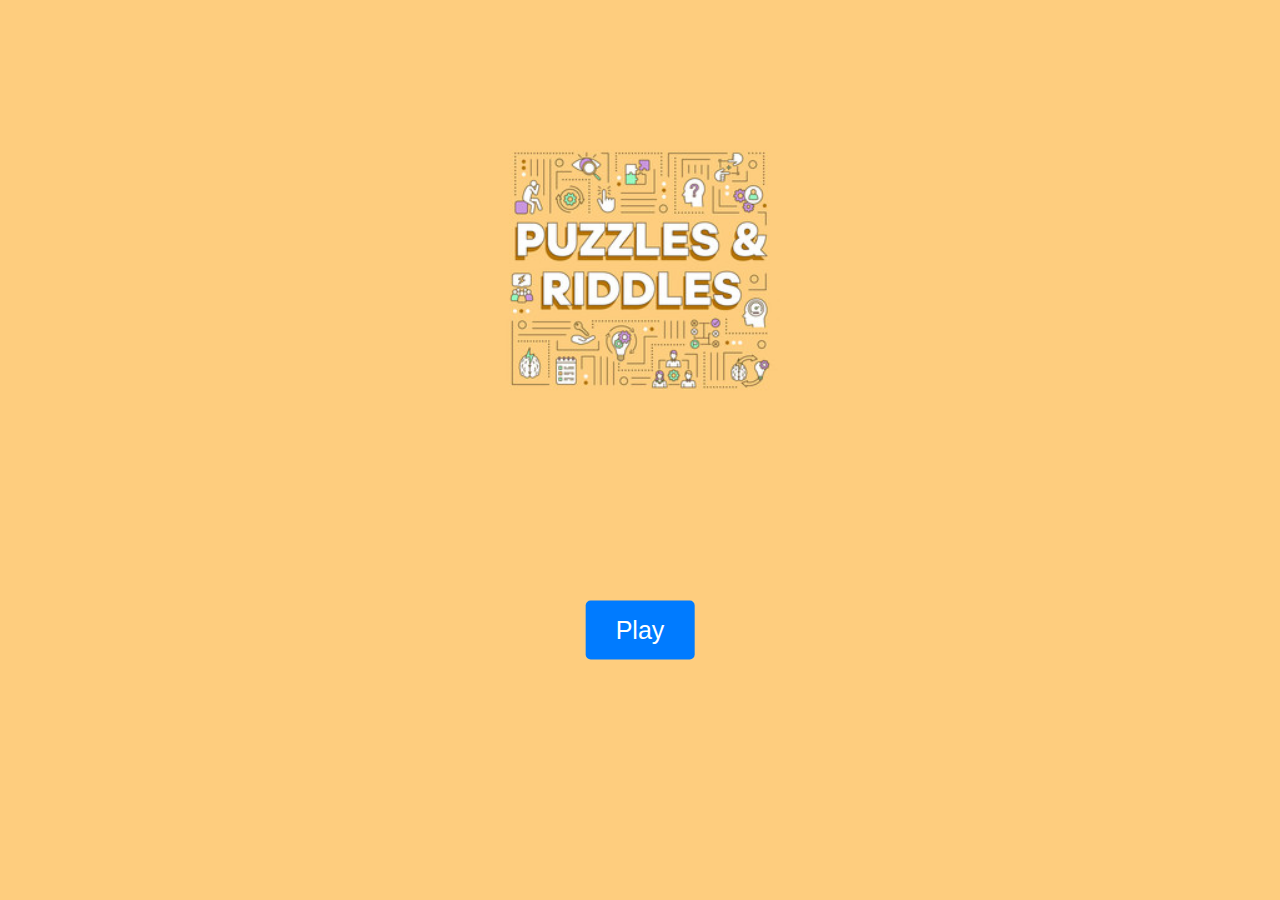
==== index.html @ f787986b "Made changes" ====
<!DOCTYPE html>
<html lang="en">
<head>
    <meta charset="UTF-8">
    <meta name="viewport" content="width=device-width, initial-scale=1.0">
    <title>Quiz Start Page</title>
    <link rel="stylesheet" href="Frontpage.css">
</head>
<body>
    <img id="quizlogo" src="./assets/riddle logo.jpg " alt="">
    <button id="popup-button">Play</button>

    <div id="popup-container" class="popup">
        <div class="popup-content">
            <span class="close" id="close-popup">&times;</span>
            <h2>INSTRUCTIONS</h2>
            <!-- <p><span> /** Please click submit and then start **/</span> </p> -->
           <div class="instructionList">
                <p>1. You only have <span>10 seconds</span> per question.</p>
                <p>2. Once you select the question, you can't reselect.</p>
                <p>3. You can't select any option once the timer goes off.</p>
                <p>4. You can't exit from the quiz once you start.</p>
                <p>5. Scores will be added for each correct answer.</p>
                <p><button id="continue-btn" onclick="showpopup()">Continue</button></p>

           </div>
                <form id="myForm" >
                    <h3>Fill up and start</h3>
                    <label for="inputData"></label>
                    <input type="text" id="inputData"  class="name" placeholder="Name" required><br><br>
                    <label for="inputData" ></label>
                    <input type="name" id="inputData"  class="nickname" placeholder="NickName" required><br><br>
                    <button id="submit" type="submit">START</button>
                </form> 
            </div>
        </div>
    </div>
    <script src="Frontpage.js"></script>
</body>
</html>
---- Frontpage.css ----
*{
    margin: 0;
    padding: 0;
    box-sizing: border-box;
    font-family: Verdana, Geneva, Tahoma, sans-serif;
}

body {
    background: #fecd7e;
}

#quizlogo {
    position: absolute;
    top: 30%;
    left: 50%;
    transform: translate(-50%, -50%);
    height: 300px;

}

.popup {
    display: none;
    position: fixed;
    top: 0;
    left: 0;
    width: 100%;
    height: 100%;
    background-color: rgba(0, 0, 0, 0.7);
    text-align: center;
    padding-top: 100px;
    z-index: 1;
}

#popup-button{
    position:absolute;
    top:70%;
    left: 50%;
    transform: translate(-50%, -50%);
}

#popup-button {
    font-size: 25px;
    font-weight: 500;
    color:white;
    padding: 15px 30px;
    border: none;
    outline: none;
    border-radius: 5px;
    background: #007bff;
    cursor: pointer;
    /* display: none; */
} 

#popup-button:hover {
    background: white;
    color: #007bff;
    border: 1px solid #007bff;
} 

span {
    color: #007bff;
}


.popup-content {
    background-color: #fff;
    padding: 40px;
    border-radius: 5px;
    box-shadow: 0px 0px 10px rgba(0, 0, 0, 0.5);
    position: absolute;
    top: 50%;
    left: 50%;
    transform: translate(-50%, -50%);
    /* width: 50%; */
    /* visibility: visible; */
    
}

.close {
    position: absolute;
    top: 10px;
    right: 10px;
    font-size: 20px;
    cursor: pointer;
}


h2 {
    text-align: center;
    border-bottom: 3px solid black;
    padding-bottom: 10px;
}

.instructionList {
    border-bottom: 3px solid black;
}

p {
    padding: 5px;
}

#continue-btn {
    margin-top: 10px;
    /* margin-left: 75% ; */
    padding: 9px;
    background-color:#007bff;
    border: none;
    color: white;
    border-radius: 5px;
    cursor: pointer;
    /* display: none; */
}

#continue-btn:hover {
    border: 0.1px solid #007bff;
    background: white;
    color: #007bff;
}

#myForm {
    margin: 20px;
    padding: 15px;
    /* border: 5px solid #bbb ; */
    border-radius: 20px;
    display: none;
}

input {
    margin-top: 10px ;
    text-align: center;
}

#inputData {
    height: 30px;
}

#submit {
    padding: 5px;
    cursor: pointer;
}

#submit{
    /* margin: 0px; */
    padding: 9px;
    background-color: #007bff;
    border: none;
    color: white;
    border-radius: 5px;
    cursor: pointer;
    /* margin-left: 35% ; */
}

#submit:hover {
    border: 0.1px solid #007bff;
    background: white;
    color: #007bff;
}

button {
    text-align: center;
}
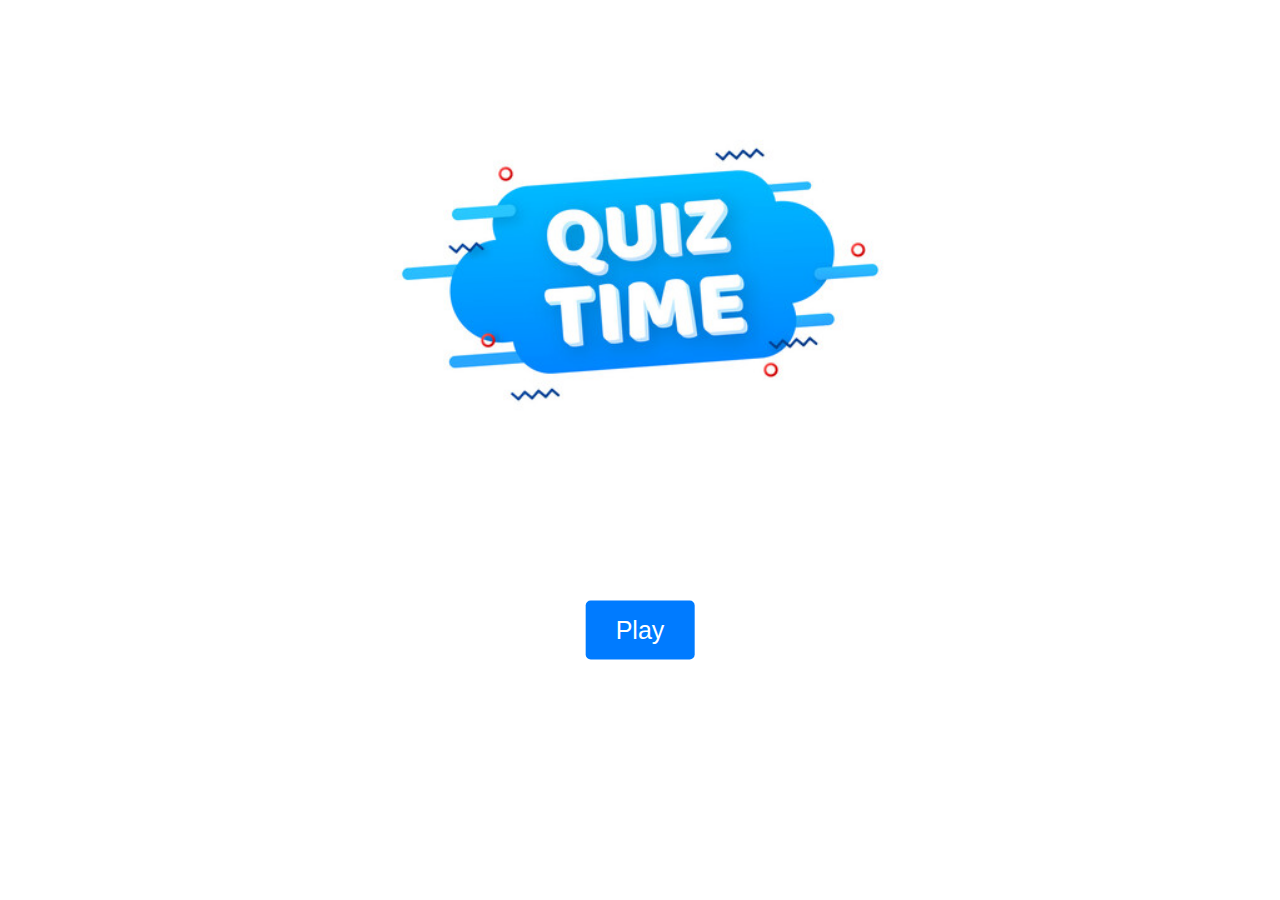
==== commit 777d774f: "made changes" ====
--- a/index.html
+++ b/index.html
@@ -5,18 +5,18 @@
 <head>
     <meta charset="UTF-8">
     <meta name="viewport" content="width=device-width, initial-scale=1.0">
-    <title>Quiz Start Page</title>
-    <link rel="stylesheet" href="Frontpage.css">
+    <title>Quiz start page</title>
+    <link rel="stylesheet" href="index.css">
 </head>
 <body>
-    <img id="quizlogo" src="./assets/riddle logo.jpg " alt="">
+    <img id="quizlogo" src="./assets/Quiz-logo.jpg " alt="">
     <button id="popup-button">Play</button>
 
     <div id="popup-container" class="popup">
         <div class="popup-content">
             <span class="close" id="close-popup">&times;</span>
             <h2>INSTRUCTIONS</h2>
-            <!-- <p><span> /** Please click submit and then start **/</span> </p> -->
+
            <div class="instructionList">
                 <p>1. You only have <span>10 seconds</span> per question.</p>
                 <p>2. Once you select the question, you can't reselect.</p>
@@ -27,7 +27,7 @@
 
            </div>
                 <form id="myForm" >
-                    <h3>Fill up and start</h3>
+                    <h3>Fill up & start</h3>
                     <label for="inputData"></label>
                     <input type="text" id="inputData"  class="name" placeholder="Name" required><br><br>
                     <label for="inputData" ></label>
@@ -37,6 +37,6 @@
             </div>
         </div>
     </div>
-    <script src="Frontpage.js"></script>
+    <script src="index.js"></script>
 </body>
 </html>
--- a/index.css
+++ b/index.css
@@ -0,0 +1,163 @@
+*{
+    margin: 0;
+    padding: 0;
+    box-sizing: border-box;
+    font-family: Verdana, Geneva, Tahoma, sans-serif;
+}
+
+body {
+    background: white;
+}
+
+#quizlogo {
+    position: absolute;
+    top: 30%;
+    left: 50%;
+    transform: translate(-50%, -50%);
+    height: 300px;
+
+}
+
+.popup {
+    display: none;
+    position: fixed;
+    top: 0;
+    left: 0;
+    width: 100%;
+    height: 100%;
+    background-color: rgba(0, 0, 0, 0.7);
+    text-align: center;
+    padding-top: 100px;
+    z-index: 1;
+}
+
+#popup-button{
+    position:absolute;
+    top:70%;
+    left: 50%;
+    transform: translate(-50%, -50%);
+}
+
+#popup-button {
+    font-size: 25px;
+    font-weight: 500;
+    color:white;
+    padding: 15px 30px;
+    border: none;
+    outline: none;
+    border-radius: 5px;
+    background: #007bff;
+    cursor: pointer;
+    /* display: none; */
+} 
+
+#popup-button:hover {
+    background: white;
+    color: #007bff;
+    border: 1px solid #007bff;
+} 
+
+span {
+    color: #007bff;
+}
+
+
+.popup-content {
+    background-color: #fff;
+    padding: 40px;
+    border-radius: 5px;
+    box-shadow: 0px 0px 10px rgba(0, 0, 0, 0.5);
+    position: absolute;
+    top: 50%;
+    left: 50%;
+    transform: translate(-50%, -50%);
+    /* width: 50%; */
+    /* visibility: visible; */
+    
+}
+
+.close {
+    position: absolute;
+    top: 10px;
+    right: 10px;
+    font-size: 20px;
+    cursor: pointer;
+}
+
+
+h2 {
+    text-align: center;
+    border-bottom: 3px solid black;
+    padding-bottom: 10px;
+}
+
+.instructionList {
+    border-bottom: 3px solid black;
+}
+
+p {
+    padding: 5px;
+}
+
+#continue-btn {
+    margin-top: 10px;
+    /* margin-left: 75% ; */
+    padding: 9px;
+    background-color:#007bff;
+    border: none;
+    color: white;
+    border-radius: 5px;
+    cursor: pointer;
+    /* display: none; */
+}
+
+#continue-btn:hover {
+    border: 0.1px solid #007bff;
+    background: white;
+    color: #007bff;
+}
+
+#myForm {
+    margin: 20px;
+    padding: 15px;
+    /* border: 5px solid #bbb ; */
+    border-radius: 20px;
+    display: none;
+}
+
+input {
+    margin-top: 10px ;
+    text-align: center;
+}
+
+#inputData {
+    height: 30px;
+}
+
+#submit {
+    padding: 5px;
+    cursor: pointer;
+}
+
+#submit{
+    /* margin: 0px; */
+    padding: 9px;
+    background-color: #007bff;
+    border: none;
+    color: white;
+    border-radius: 5px;
+    cursor: pointer;
+    /* margin-left: 35% ; */
+}
+
+#submit:hover {
+    border: 0.1px solid #007bff;
+    background: white;
+    color: #007bff;
+}
+
+button {
+    text-align: center;
+}
+
+
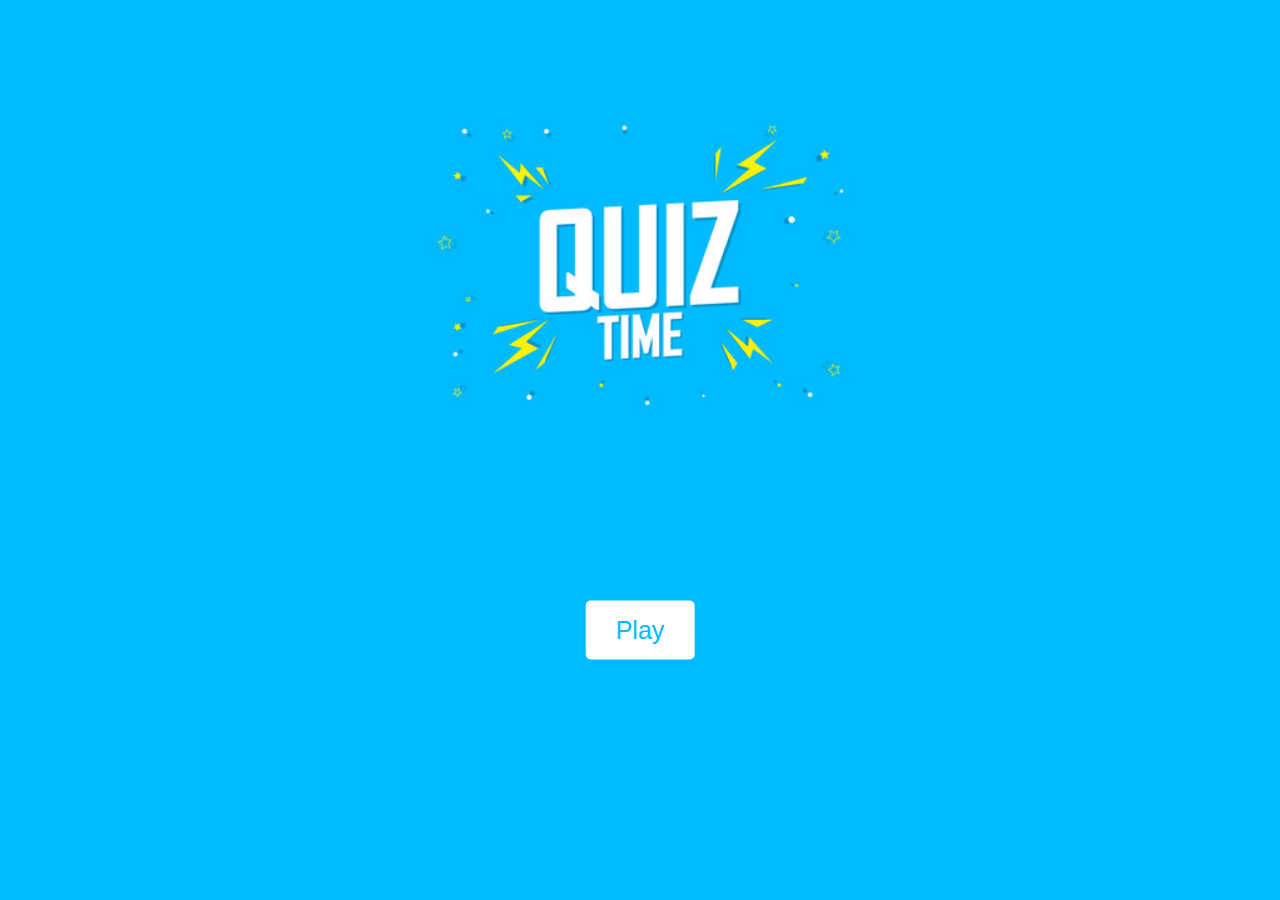
==== commit c3715ca9: "Made changes" ====
--- a/index.html
+++ b/index.html
@@ -7,33 +7,48 @@
     <meta name="viewport" content="width=device-width, initial-scale=1.0">
     <title>Quiz start page</title>
     <link rel="stylesheet" href="index.css">
+    <link rel="icon" href="./assets/quizicon.jpg">
 </head>
 <body>
-    <img id="quizlogo" src="./assets/Quiz-logo.jpg " alt="">
+    <img id="quizlogo" src="./assets/quiz-icon.jpg " alt="">
     <button id="popup-button">Play</button>
 
     <div id="popup-container" class="popup">
         <div class="popup-content">
-            <span class="close" id="close-popup">&times;</span>
             <h2>INSTRUCTIONS</h2>
 
            <div class="instructionList">
-                <p>1. You only have <span>10 seconds</span> per question.</p>
-                <p>2. Once you select the question, you can't reselect.</p>
+                <p>1. You only have <span>10 seconds</span> per riddle.</p>
+                <p>2. Once you select the riddle, you can't reselect.</p>
                 <p>3. You can't select any option once the timer goes off.</p>
                 <p>4. You can't exit from the quiz once you start.</p>
                 <p>5. Scores will be added for each correct answer.</p>
-                <p><button id="continue-btn" onclick="showpopup()">Continue</button></p>
+                <p><div id="continue-btn" onclick="showpopup()">Continue</div ></p>
 
            </div>
                 <form id="myForm" >
-                    <h3>Fill up & start</h3>
+                    <h1>Fill up & start</h1>
                     <label for="inputData"></label>
                     <input type="text" id="inputData"  class="name" placeholder="Name" required><br><br>
                     <label for="inputData" ></label>
                     <input type="name" id="inputData"  class="nickname" placeholder="NickName" required><br><br>
                     <button id="submit" type="submit">START</button>
                 </form> 
+                
+                <span class="close" id="close-popup">&times;</span>
+            </div>
+            <div id="leaderboard" style="display: none;">
+                <h3>Leaderboard</h3>
+                <table>
+                    <thead>
+                        <tr>
+                            <th>Rank</th>
+                            <th>Name</th>
+                            <th>Nickname</th>
+                        </tr>
+                    </thead>
+                    <tbody id="leaderList"></tbody>
+                </table>
             </div>
         </div>
     </div>
--- a/index.css
+++ b/index.css
@@ -6,7 +6,7 @@
 }
 
 body {
-    background: white;
+    background: #00bbff;
 }
 
 #quizlogo {
@@ -41,20 +41,21 @@
 #popup-button {
     font-size: 25px;
     font-weight: 500;
-    color:white;
+    color:#00bbff;
     padding: 15px 30px;
     border: none;
     outline: none;
     border-radius: 5px;
-    background: #007bff;
+    background: white;
     cursor: pointer;
     /* display: none; */
 } 
 
 #popup-button:hover {
     background: white;
-    color: #007bff;
     border: 1px solid #007bff;
+    /* text-decoration: underline #007bff; */
+    font-size: 2rem;
 } 
 
 span {
@@ -79,8 +80,8 @@
 .close {
     position: absolute;
     top: 10px;
-    right: 10px;
-    font-size: 20px;
+    right: 15px;
+    font-size: 25px;
     cursor: pointer;
 }
 
@@ -100,21 +101,17 @@
 }
 
 #continue-btn {
-    margin-top: 10px;
-    /* margin-left: 75% ; */
-    padding: 9px;
-    background-color:#007bff;
+    color: #007bff;
+    padding: 5px;
     border: none;
-    color: white;
     border-radius: 5px;
     cursor: pointer;
     /* display: none; */
 }
 
 #continue-btn:hover {
-    border: 0.1px solid #007bff;
-    background: white;
     color: #007bff;
+    text-decoration:underline #007bff ;
 }
 
 #myForm {
@@ -160,4 +157,18 @@
     text-align: center;
 }
 
+table {
+    border-collapse: collapse;
+    width: 50%;
+    margin: 20px auto;
+}
 
+th, td {
+    border: 1px solid #ccc;
+    padding: 8px;
+    text-align: left;
+}
+
+th {
+    background-color: #f2f2f2;
+}
